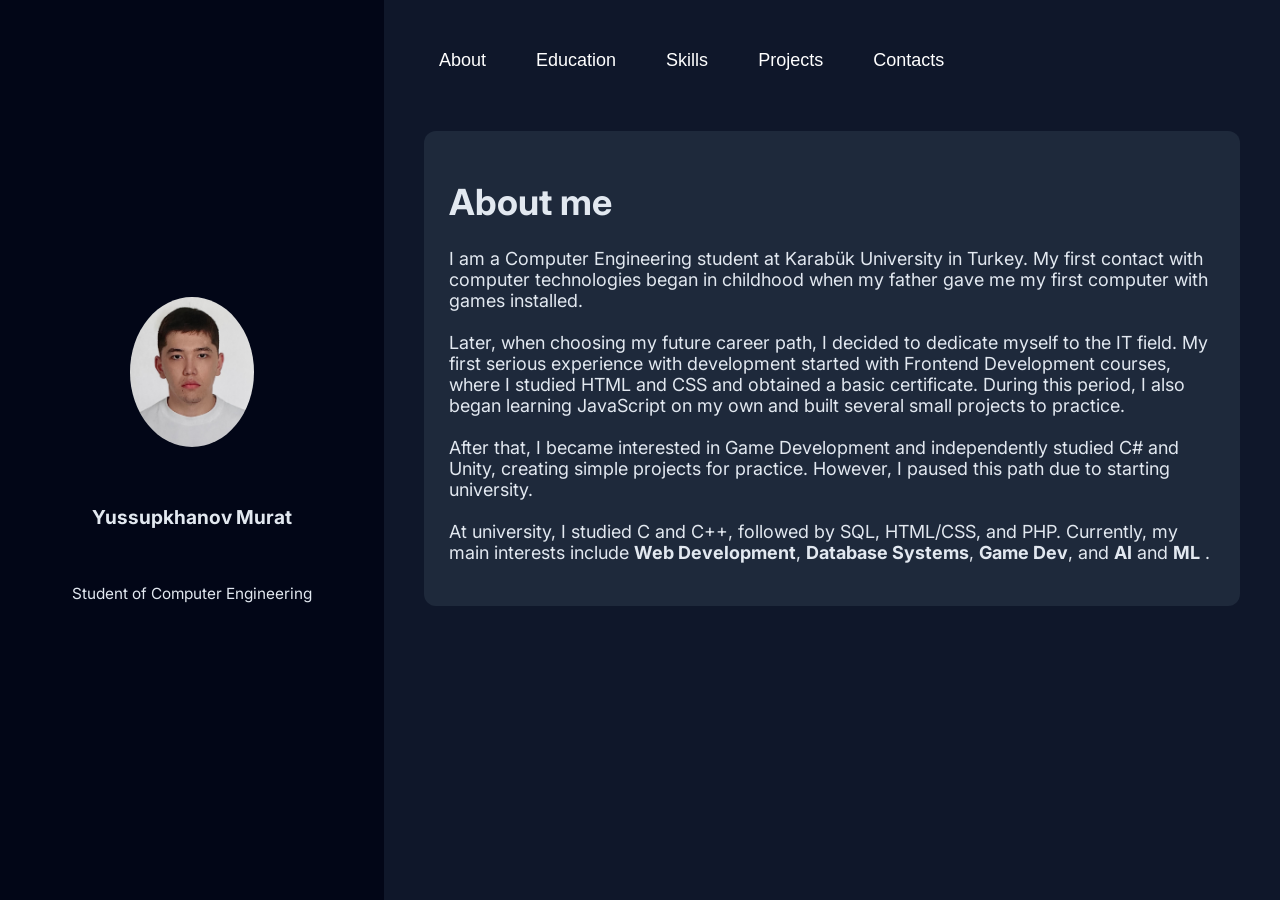
==== index.html @ d6aa901d "Add files via upload" ====
<!DOCTYPE html>
<html lang="en">
<head>
    <meta charset="UTF-8">
    <meta name="viewport" content="width=device-width, initial-scale=1.0">
    <title>Resume</title>
    <link rel="preconnect" href="https://fonts.googleapis.com">
    <link rel="preconnect" href="https://fonts.gstatic.com" crossorigin>
    <link href="https://fonts.googleapis.com/css2?family=Inter:ital,opsz,wght@0,14..32,100..900;1,14..32,100..900&family=Nunito:ital,wght@0,200..1000;1,200..1000&display=swap" rel="stylesheet">
    <link rel="stylesheet" href="/css/style.css">
</head>
<body>
    
    <div id="container">
        <div id="sidebar">
            <div class="sidebar_image">
                <img src="/images/IMG_2141.jpg" alt="Student Picture" style="height: 150px;">
            </div>

            <div class="sidebar_name">
                <p>Yussupkhanov Murat</p>
            </div> 

            <div class="sidebar_department">
                <p>Student of Computer Engineering</p>
            </div>
        </div>

        <div id="main_content">
            <div id="menu">
                <button onclick="showSection('about_me', this)">About</button>
                <button onclick="showSection('education', this)">Education</button>
                <button onclick="showSection('skills', this)">Skills</button>
                <button onclick="showSection('projects', this)">Projects</button>
                <button onclick="showSection('contacts', this)">Contacts</button>
            </div>

            <div id="about_me">
                <h1>About me</h1>
                <p>I am a Computer Engineering student at Karabük University in Turkey. My first contact with computer technologies began in 
                    childhood when my father gave me my first computer with games installed. <br> <br>
                    Later, when choosing my future career path, I decided to dedicate myself to the IT field. 
                    My first serious experience with development started with Frontend Development courses, where I studied 
                    HTML and CSS and obtained a basic certificate. During this period, I also began learning JavaScript on my own 
                    and built several small projects to practice. <br> <br>
                    After that, I became interested in Game Development and independently studied C# and Unity, 
                    creating simple projects for practice. However, I paused this path due to starting university. <br> <br>
                    At university, I studied C and C++, followed by SQL, HTML/CSS, and PHP. Currently, 
                    my main interests include <strong>Web Development</strong>, <strong>Database Systems</strong>, <strong>Game Dev</strong>, 
                    and <strong>AI</strong> and <strong>ML</strong> .
                </p>
            </div>

            <div id="skills">
                <h1>Skills</h1>

                <div>
                    <h3>Development</h3>
                    <ul>
                        <li>Frontend Development</li>
                        <li>Backend Development</li>
                        <li>Database Design / Programming</li>
                    </ul>
                </div>

                <div>
                    <h3>Programming Languages</h3>
                    <ul>
                        <li>HTML & CSS</li>
                        <li>C / C++ / C#</li>
                        <li>PHP</li>
                        <li>JS</li>
                    </ul>
                </div>

                <div>
                    <h3>Languages</h3>
                    <ul>
                        <li>Kazakh — C2 (Native)</li>
                        <li>Russian — B2</li>
                        <li>English — B2</li>
                        <li>Turkish — B2</li>
                    </ul>
                </div>
            </div>

            <div id="education">
                <h1>Education</h1>
                <div>
                    <h3>Karabuk University</h3>
                    <ul>
                        <li>Department of Computer Engineering</li>
                        <li>2024 - Present</li>
                    </ul>
                </div>
                            
                <div>
                    <h3>Secondary School №35</h3>
                    <ul>
                        <li>Shymkent, Kazakhstan</li>
                        <li>2011-2022</li>
                    </ul>
                </div>
            </div>

            <div id="projects">
                <h1>Projects</h1>
                <div>
                    <h3>Farm Management System</h3>
                    <ul>
                        <li>A student project combining two courses: Internet Based Programming and Database Systems. 
                        This is a web application for farm management. In this project, I was responsible for implementing CRUD 
                        logic for all main system entities.</li>
                    </ul>
                </div>
                <div>
                    <h3>Resume Website</h3>
                    <ul>
                        <li>
                            A personal portfolio website developed using HTML, CSS, and JavaScript. 
                        The site features a responsive design and structured sections with interactive content switching.
                        </li>
                    </ul>
                </div>
                <div>
                    <h3>Authentication Form</h3>
                    <ul>
                        <li>An authentication system developed using PHP, HTML, and a simple database. 
                        This project was created as part of a university laboratory assignment.</li>
                    </ul>
                </div>
            </div>

            <div id="contacts">
                <h1>Contacts</h1>
                <p>You can contact me via email or phone.</p>
                <ul>
                    <li>Email: muratyusupkhanov@gmail.com</li>
                    <li>Phone Turkey: +90 507 665 3706</li>
                    <li>Phone Kazakhstan: +7 708 957 1483</li>
                </ul>
            </div>
        </div>
    </div>

    <script>
        function showSection(sectionId, btn) {
            const sections = document.querySelectorAll('#main_content > div:not(#menu)');
            sections.forEach(section => {
                section.style.display = 'none';
            });

            document.getElementById(sectionId).style.display = 'block';

            const buttons = document.querySelectorAll('#menu button');
            buttons.forEach(button => {
                button.classList.remove('active');
            });
            
            if(btn) {
                btn.classList.add('active');
            }
        }

        window.onload = function() {
            showSection('about_me', document.querySelector('#menu button'));
        }
    </script>
    

</body>
</html>
---- css/style.css ----
* {
    box-sizing: border-box;
}

body {
    margin: 0;
    color: #e2e8f0;
    overflow-x: hidden;
    font-family: "Inter", sans-serif;
}

#container {
    display: flex;
}

#sidebar {
    width: clamp(250px, 30%, 400px);
    min-height: 100vh;
    position: fixed;
    background-color: #020617;
    display: flex;
    flex-direction: column;
    align-items: center;
    text-align: center;
    justify-content: center;
    padding: 20px;
}

.sidebar_image {
    margin: 20px 0;
}

.sidebar_image img {
    border-radius: 50%;
}

.sidebar_name {
    font-size: clamp(18px, 1.5vw, 22px);
    font-weight: bold;
    margin: 15px 0 5px 0;
    padding: 0 15px;
}

.sidebar_department {
    font-size: clamp(14px, 1.2vw, 18px);
    margin: 15px 0 5px 0;
    padding: 0 15px;
}

#main_content {
    background-color: #0f172a;
    font-size: 18px;
    margin-left: clamp(250px, 30%, 400px);
    width: calc(100% - clamp(250px, 30%, 400px));
    min-height: 100vh;
    padding: 40px;
}
#main_content > div:not(#menu) {
    background-color: #1e293b;
    padding: 25px;
    border-radius: 12px;
    margin-bottom: 20px;
}

#menu {
    display: flex;
    gap: 20px;
    margin-bottom: 50px;
    flex-wrap: wrap;
}
#menu button {
    background: transparent;
    color: white;
    font-size: 18px;
    border: none;
    padding: 10px 15px;
    cursor: pointer;
    transition: 0.3s;
}
#menu button:hover {
    color: #38bdf8;
    transform: translateY(-2px);
}
#menu button:active {
    color: #38bdf8;
    border-bottom: 2px solid #38bdf8;
}

@media (max-width: 768px) {
    #container {
        flex-direction: column;
    }

    #sidebar {
        width: 100%;
        min-height: auto;
        position: relative;
        padding: 30px 20px;
    }

    #main_content {
        margin-left: 0;
        width: 100%;
        font-size: 16px;
        padding: 20px;
    }

    #menu {
        justify-content: center;
        gap: 10px;
    }
    #menu button {
        font-size: 16px;
    }
}
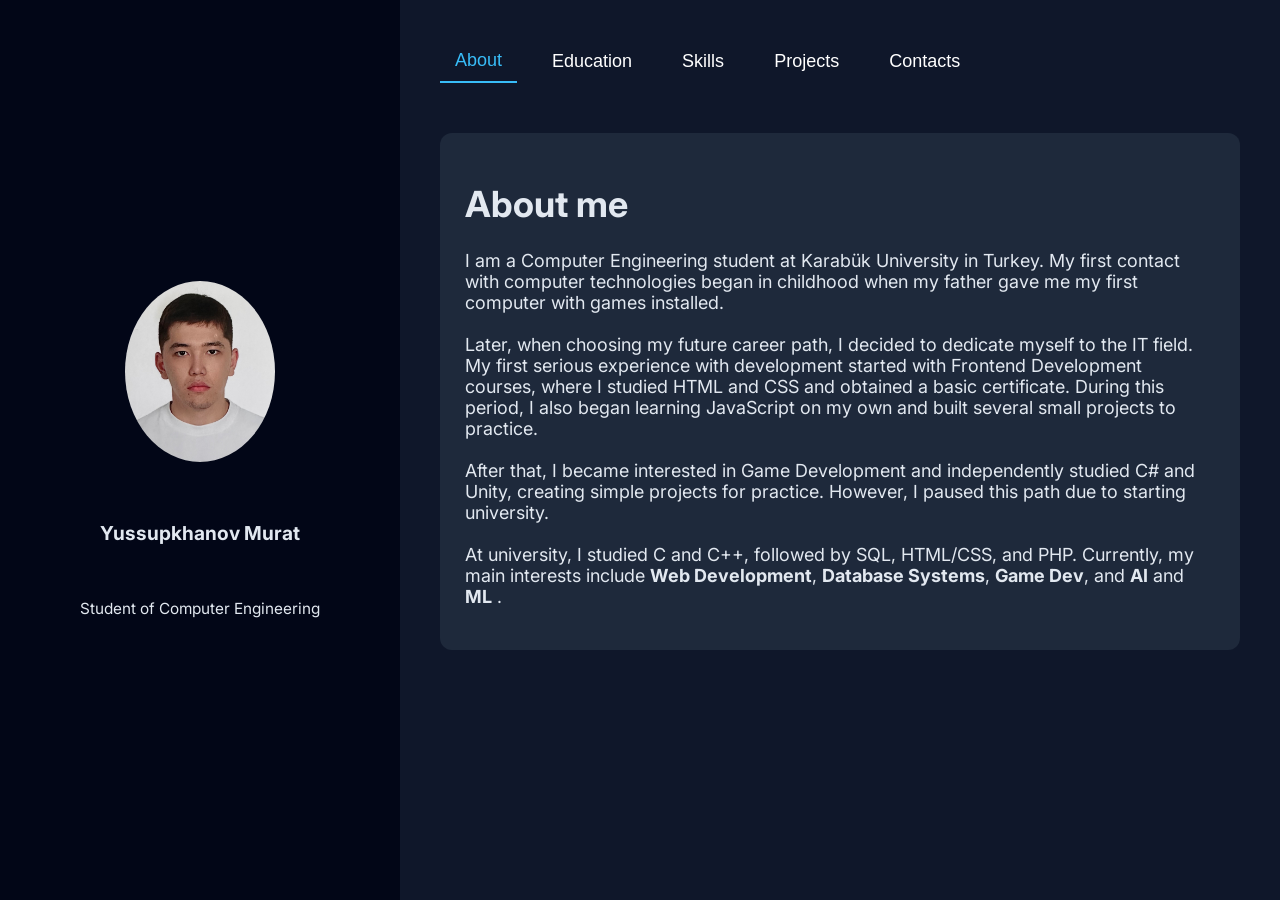
==== commit b32ab851: "Update index.html" ====
--- a/index.html
+++ b/index.html
@@ -7,14 +7,14 @@
     <link rel="preconnect" href="https://fonts.googleapis.com">
     <link rel="preconnect" href="https://fonts.gstatic.com" crossorigin>
     <link href="https://fonts.googleapis.com/css2?family=Inter:ital,opsz,wght@0,14..32,100..900;1,14..32,100..900&family=Nunito:ital,wght@0,200..1000;1,200..1000&display=swap" rel="stylesheet">
-    <link rel="stylesheet" href="/css/style.css">
+    <link rel="stylesheet" href="css/style.css">
 </head>
 <body>
     
     <div id="container">
         <div id="sidebar">
             <div class="sidebar_image">
-                <img src="/images/IMG_2141.jpg" alt="Student Picture" style="height: 150px;">
+                <img src="images/IMG_2141.jpg" alt="Student Picture" style="width: 150px;">
             </div>
 
             <div class="sidebar_name">
@@ -135,9 +135,9 @@
                 <h1>Contacts</h1>
                 <p>You can contact me via email or phone.</p>
                 <ul>
-                    <li>Email: muratyusupkhanov@gmail.com</li>
-                    <li>Phone Turkey: +90 507 665 3706</li>
-                    <li>Phone Kazakhstan: +7 708 957 1483</li>
+                    <li>Email: murat@gmail.com</li>
+                    <li>Phone Turkey: +90 123 456 7890</li>
+                    <li>Phone Kazakhstan: +7 123 456 7890</li>
                 </ul>
             </div>
         </div>
@@ -169,4 +169,4 @@
     
 
 </body>
-</html>+</html>
--- a/css/style.css
+++ b/css/style.css
@@ -2,10 +2,11 @@
     box-sizing: border-box;
 }
 
-body {
+html, body {
     margin: 0;
     color: #e2e8f0;
     overflow-x: hidden;
+    width: 100%;
     font-family: "Inter", sans-serif;
 }
 
@@ -14,7 +15,7 @@
 }
 
 #sidebar {
-    width: clamp(250px, 30%, 400px);
+    width: 400px;
     min-height: 100vh;
     position: fixed;
     background-color: #020617;
@@ -50,8 +51,8 @@
 #main_content {
     background-color: #0f172a;
     font-size: 18px;
-    margin-left: clamp(250px, 30%, 400px);
-    width: calc(100% - clamp(250px, 30%, 400px));
+    margin-left: 400px;
+    width: calc(100% - 400px);
     min-height: 100vh;
     padding: 40px;
 }
@@ -81,7 +82,7 @@
     color: #38bdf8;
     transform: translateY(-2px);
 }
-#menu button:active {
+#menu button.active {
     color: #38bdf8;
     border-bottom: 2px solid #38bdf8;
 }
@@ -112,4 +113,4 @@
     #menu button {
         font-size: 16px;
     }
-}+}
